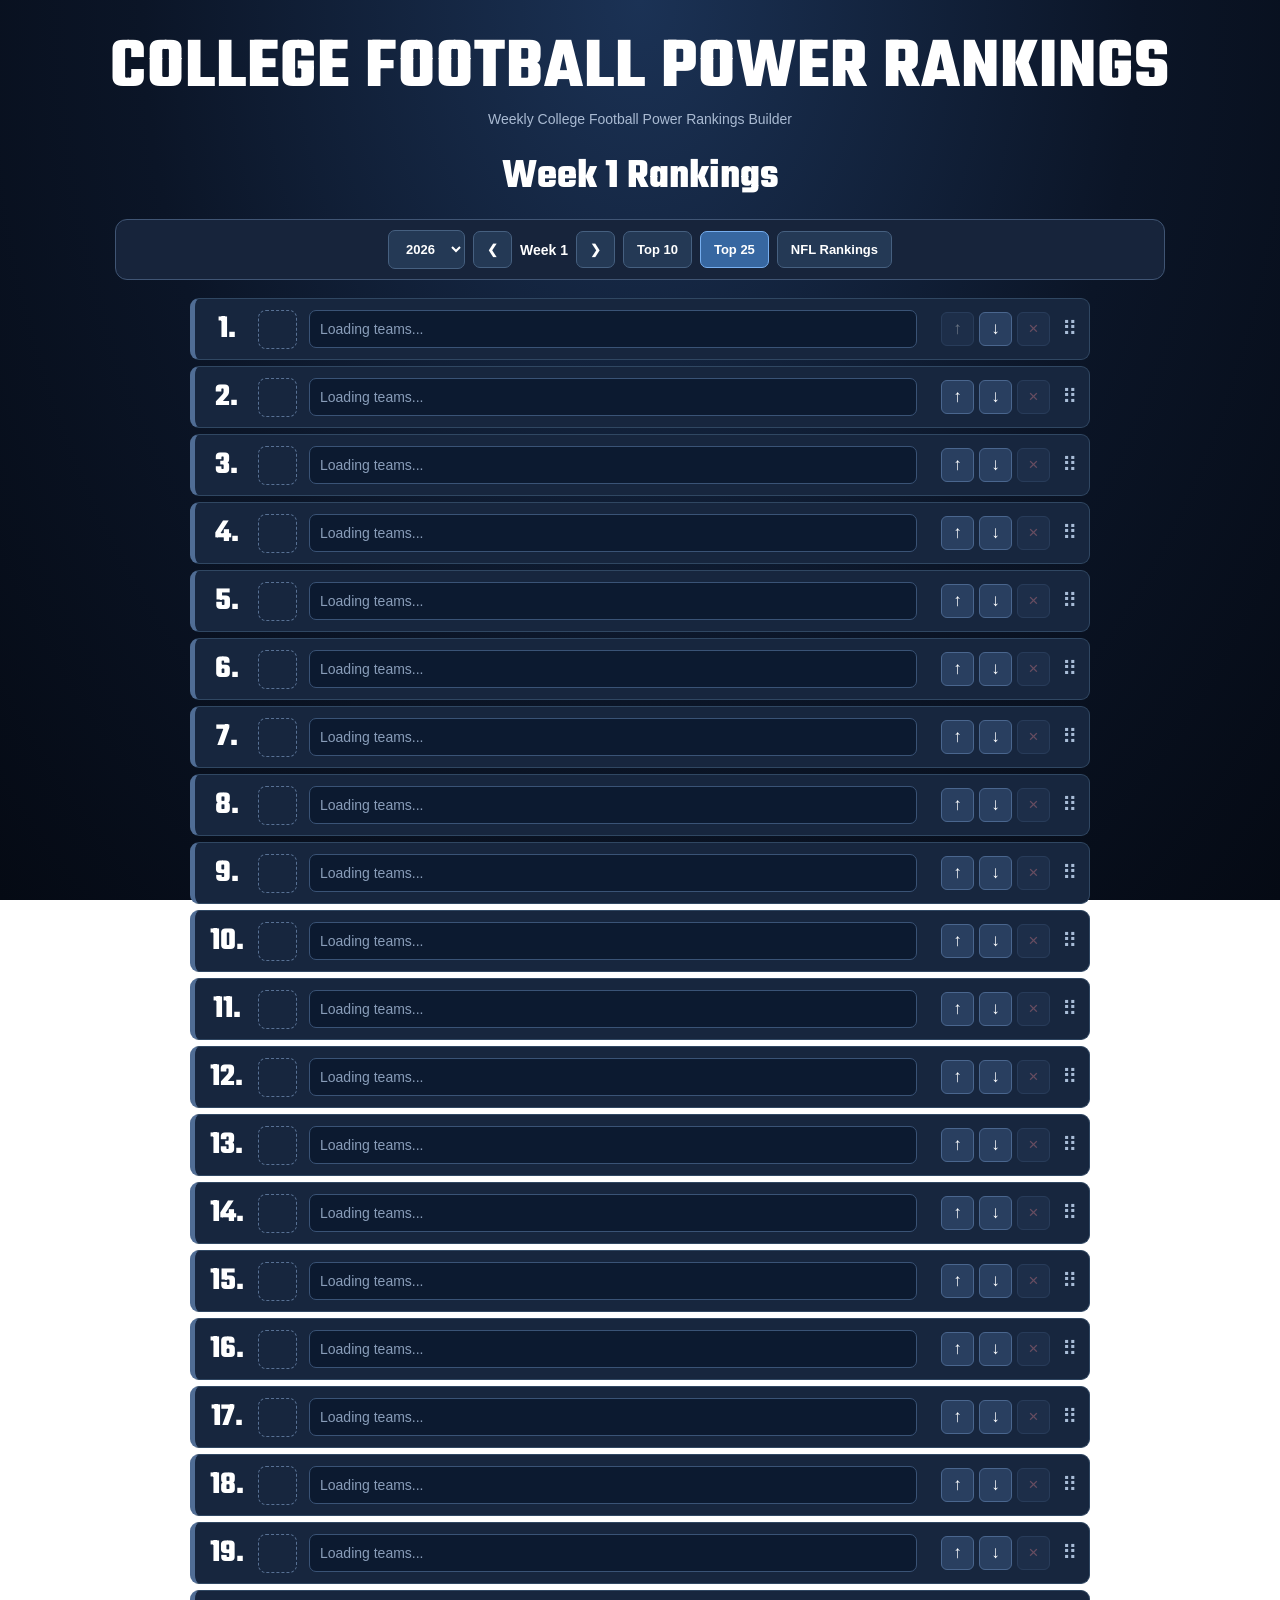
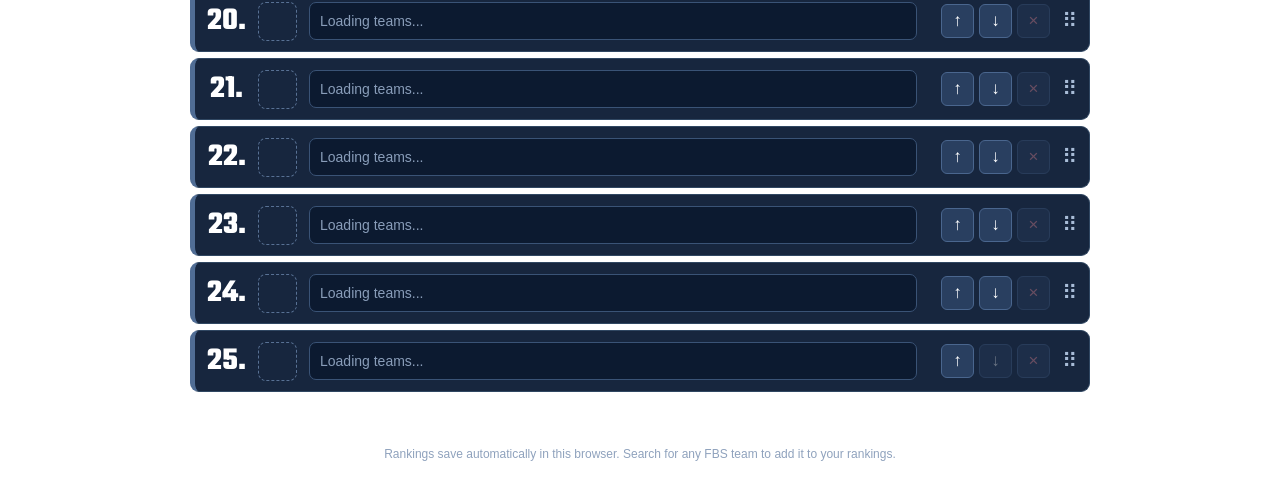
==== college.html @ b71698a3 "Add files via upload" ====
<!DOCTYPE html>
<html lang="en">
<head>
<meta charset="UTF-8">
<meta name="viewport" content="width=device-width, initial-scale=1.0">
<title>College Football Power Rankings</title>

<link href="https://fonts.googleapis.com/css2?family=Teko:wght@500;600;700&display=swap" rel="stylesheet">

<style>
* {
    box-sizing: border-box;
}

body {
    margin: 0;
    padding: 20px;
    font-family: Arial, sans-serif;
    background: radial-gradient(
        ellipse at top,
        #1b3255 0%,
        #0b1527 55%,
        #050a14 100%
    );
    background-attachment: fixed;
    color: white;
    min-height: 100vh;
}

header {
    text-align: center;
    margin: 15px auto 20px;
}

h1 {
    font-family: Teko, sans-serif;
    font-size: clamp(38px, 6vw, 72px);
    line-height: 0.95;
    margin: 0;
    letter-spacing: 1px;
}

.subtitle {
    color: #aabbd3;
    font-size: 14px;
    margin-top: 8px;
}

h2 {
    font-family: Teko, sans-serif;
    font-size: 42px;
    text-align: center;
    margin: 15px 0 5px;
}

.toolbar {
    display: flex;
    flex-wrap: wrap;
    justify-content: center;
    align-items: center;
    gap: 8px;
    max-width: 1050px;
    margin: 12px auto 18px;
    padding: 10px;
    border-radius: 12px;
    background: #17243b;
    border: 1px solid #405574;
}

button, select {
    font-family: Arial, sans-serif;
}

.toolbar button,
.toolbar select {
    background: #243955;
    color: white;
    border: 1px solid #466080;
    border-radius: 7px;
    padding: 10px 13px;
    font-size: 13px;
    font-weight: bold;
    cursor: pointer;
}

.toolbar button:hover,
.toolbar select:hover {
    background: #345376;
}

.toolbar button.selected {
    background: #3767a1;
    border-color: #77aeef;
}

#weekLabel {
    font-size: 14px;
    font-weight: bold;
    white-space: nowrap;
}

#rankings {
    max-width: 900px;
    margin: 15px auto 55px;
}

.ranking-card {
    display: flex;
    align-items: center;
    gap: 12px;
    background: #17263e;
    border: 1px solid #304762;
    border-left: 5px solid #506d95;
    border-radius: 9px;
    padding: 9px 12px;
    min-height: 62px;
    margin: 6px 0;
}

.ranking-card.dragging {
    opacity: 0.45;
}

.ranking-card.drag-over {
    border-top: 3px solid #72adff;
}

.rank-number {
    font-family: Teko, sans-serif;
    font-size: 32px;
    min-width: 39px;
    line-height: 1;
    text-align: center;
}

.team-logo {
    width: 39px;
    height: 39px;
    object-fit: contain;
    flex-shrink: 0;
}

.logo-placeholder {
    width: 39px;
    height: 39px;
    border: 1px dashed #587194;
    border-radius: 8px;
    flex-shrink: 0;
}

.team-picker {
    position: relative;
    flex: 1;
    min-width: 0;
}

.team-search {
    width: 100%;
    border: 1px solid #3a5376;
    background: #0c1a30;
    color: white;
    border-radius: 7px;
    padding: 10px;
    font-size: 14px;
    outline: none;
}

.team-search:focus {
    border-color: #78aeef;
}

.team-search::placeholder {
    color: #899db9;
}

.team-results {
    display: none;
    position: absolute;
    top: calc(100% + 4px);
    left: 0;
    right: 0;
    background: #1a2d49;
    border: 1px solid #5877a0;
    border-radius: 8px;
    max-height: 240px;
    overflow-y: auto;
    z-index: 100;
    box-shadow: 0 10px 24px #0008;
}

.team-results.open {
    display: block;
}

.team-option {
    display: flex;
    align-items: center;
    gap: 9px;
    padding: 10px;
    font-size: 13px;
    cursor: pointer;
}

.team-option:hover {
    background: #345376;
}

.team-option img {
    width: 26px;
    height: 26px;
    object-fit: contain;
}

.no-results {
    color: #b8c6d9;
    font-size: 12px;
    padding: 12px;
}

.movement {
    font-weight: bold;
    white-space: nowrap;
    min-width: 35px;
    text-align: center;
    font-size: 13px;
}

.movement.up {
    color: #4ade80;
}

.movement.down {
    color: #fb7185;
}

.movement.same {
    color: #94a3b8;
}

.card-actions {
    display: flex;
    align-items: center;
    gap: 5px;
}

.card-actions button {
    background: #293f60;
    color: white;
    border: 1px solid #4a668e;
    border-radius: 6px;
    width: 33px;
    height: 34px;
    cursor: pointer;
    font-size: 17px;
}

.card-actions button:hover {
    background: #426b9c;
}

.card-actions button:disabled {
    opacity: 0.35;
    cursor: default;
}

.card-actions .remove {
    color: #ff96a1;
}

.drag-handle {
    cursor: grab;
    color: #a8bcd7;
    font-size: 21px;
    user-select: none;
}

.note {
    text-align: center;
    font-size: 12px;
    color: #8fa2bd;
    margin-top: 12px;
}

@media (max-width: 600px) {
    body {
        padding: 10px;
    }

    .toolbar {
        gap: 5px;
        padding: 8px;
    }

    .toolbar button,
    .toolbar select {
        padding: 9px 8px;
        font-size: 12px;
    }

    .ranking-card {
        padding: 7px 6px;
        gap: 6px;
    }

    .rank-number {
        min-width: 27px;
        font-size: 27px;
    }

    .team-logo,
    .logo-placeholder {
        width: 29px;
        height: 29px;
    }

    .team-search {
        font-size: 12px;
        padding: 9px 5px;
    }

    .movement {
        font-size: 11px;
        min-width: 24px;
    }

    .card-actions {
        gap: 3px;
    }

    .card-actions button {
        width: 27px;
        height: 31px;
        font-size: 14px;
    }

    .drag-handle {
        display: none;
    }
}
</style>
</head>

<body>

<header>
    <h1>COLLEGE FOOTBALL POWER RANKINGS</h1>
    <div class="subtitle">Weekly College Football Power Rankings Builder</div>
</header>

<h2 id="weekTitle">Week 1 Rankings</h2>

<div class="toolbar">

    <select id="seasonSelect" onchange="changeSeason()">
        <option value="2026">2026</option>
        <option value="2027">2027</option>
        <option value="2028">2028</option>
        <option value="2029">2029</option>
        <option value="2030">2030</option>
    </select>

    <button onclick="previousWeek()" title="Previous Week">❮</button>

    <span id="weekLabel">Week 1</span>

    <button onclick="nextWeek()" title="Next Week">❯</button>

    <button id="top10Button" onclick="setRankingSize(10)">
        Top 10
    </button>

    <button id="top25Button" onclick="setRankingSize(25)">
        Top 25
    </button>

    <button onclick="window.location.href='index.html'">
        NFL Rankings
    </button>

</div>

<div id="rankings"></div>

<p class="note">
    Rankings save automatically in this browser.
    Search for any FBS team to add it to your rankings.
</p>

<script>
const today = new Date();

let currentSeason = today.getFullYear();

if (today.getMonth() <= 1) {
    currentSeason--;
}

let currentWeek = Number(
    localStorage.getItem("college_currentWeek")
) || 1;

let rankingSize = Number(
    localStorage.getItem("college_rankingSize")
) || 25;

// All weeks hold 25 positions.
// Top 10 only changes the number of visible positions.
const EMPTY_RANKINGS = Array(25).fill(null);

function storageKey() {
    return "college_rankings_" +
        currentSeason + "_week_" + currentWeek;
}

function loadRankings() {
    try {
        const saved = JSON.parse(
            localStorage.getItem(storageKey())
        );

        if (Array.isArray(saved)) {
            return [
                ...saved.slice(0, 25),
                ...Array(25).fill(null)
            ].slice(0, 25);
        }
    } catch (error) {
        console.error("Could not read saved rankings", error);
    }

    return [...EMPTY_RANKINGS];
}

let rankings = loadRankings();

// College team data is loaded from ESPN.
let collegeTeams = [];
let teamsLoaded = false;

async function loadCollegeTeams() {
    try {
        const response = await fetch(
            "https://site.api.espn.com/apis/site/v2/sports/football/college-football/teams?groups=80&limit=500"
        );

        if (!response.ok) {
            throw new Error("Team directory unavailable");
        }

        const data = await response.json();

        const entries =
            data.sports?.[0]?.leagues?.[0]?.teams || [];

        collegeTeams = entries.map(entry => {
            const team = entry.team;

            return {
                id: String(team.id),
                name: team.displayName,
                shortName: team.name,
                location: team.location,
                logo: team.logos?.[0]?.href ||
                    "https://a.espncdn.com/i/teamlogos/ncaa/500/" +
                    team.id + ".png",
                color: team.color
                    ? "#" + team.color.replace("#", "")
                    : "#506d95"
            };
        });

        collegeTeams.sort((a, b) =>
            a.name.localeCompare(b.name)
        );

        teamsLoaded = collegeTeams.length > 0;

        if (!teamsLoaded) {
            throw new Error("No college teams returned");
        }

        displayRankings();

    } catch (error) {
        console.error("College team loading error:", error);
        teamsLoaded = false;

        // Cards remain editable when the directory
        // becomes available after a reload.
        displayRankings();
    }
}

function saveRankings() {
    localStorage.setItem(
        storageKey(),
        JSON.stringify(rankings)
    );
}

function getTeam(id) {
    return collegeTeams.find(team =>
        team.id === String(id)
    );
}

function getMovement(teamId, currentRank) {
    if (!teamId || currentWeek === 1) return "";

    const oldKey = "college_rankings_" +
        currentSeason + "_week_" + (currentWeek - 1);

    let previous;

    try {
        previous = JSON.parse(
            localStorage.getItem(oldKey)
        );
    } catch (error) {
        return "";
    }

    if (!Array.isArray(previous)) return "";

    const oldIndex = previous.indexOf(teamId);

    if (oldIndex < 0) return "";

    const difference = oldIndex + 1 - currentRank;

    if (difference > 0) {
        return '<span class="movement up">▲ ' +
            difference + '</span>';
    }

    if (difference < 0) {
        return '<span class="movement down">▼ ' +
            Math.abs(difference) + '</span>';
    }

    return '<span class="movement same">—</span>';
}

function displayRankings() {
    document.getElementById("seasonSelect").value =
        String(currentSeason);

    document.getElementById("weekTitle").textContent =
        "Week " + currentWeek + " Rankings";

    document.getElementById("weekLabel").textContent =
        "Week " + currentWeek;

    document.getElementById("top10Button")
        .classList.toggle(
            "selected", rankingSize === 10
        );

    document.getElementById("top25Button")
        .classList.toggle(
            "selected", rankingSize === 25
        );

    const container = document.getElementById("rankings");
    container.innerHTML = "";

    for (let i = 0; i < rankingSize; i++) {
        const teamId = rankings[i];
        const team = teamId ? getTeam(teamId) : null;

        const card = document.createElement("div");
        card.className = "ranking-card";
        card.dataset.index = i;
        card.draggable = true;

        if (team?.color) {
            card.style.borderLeftColor = team.color;
        }

        const rank = document.createElement("strong");
        rank.className = "rank-number";
        rank.textContent = (i + 1) + ".";
        card.appendChild(rank);

        if (team?.logo) {
            const logo = document.createElement("img");
            logo.className = "team-logo";
            logo.src = team.logo;
            logo.alt = "";
            card.appendChild(logo);
        } else {
            const placeholder = document.createElement("div");
            placeholder.className = "logo-placeholder";
            card.appendChild(placeholder);
        }

        const picker = document.createElement("div");
        picker.className = "team-picker";

        const search = document.createElement("input");
        search.className = "team-search";
        search.type = "search";
        search.autocomplete = "off";
        search.placeholder = teamsLoaded
            ? "Search for a team..."
            : "Loading teams...";

        search.value = team?.name ||
            (teamId ? "Saved team (" + teamId + ")" : "");

        const results = document.createElement("div");
        results.className = "team-results";

        search.addEventListener("focus", () => {
            search.select();

            showTeamResults(i, search, results);
        });

        search.addEventListener("input", () => {
            showTeamResults(i, search, results);
        });

        search.addEventListener("keydown", event => {
            if (event.key === "Escape") {
                results.classList.remove("open");
                search.blur();
            }
        });

        picker.appendChild(search);
        picker.appendChild(results);
        card.appendChild(picker);

        const movement = document.createElement("div");
        movement.innerHTML = getMovement(teamId, i + 1);
        card.appendChild(movement);

        const actions = document.createElement("div");
        actions.className = "card-actions";

        const up = document.createElement("button");
        up.textContent = "↑";
        up.title = "Move up";
        up.disabled = i === 0;
        up.onclick = () => moveTeam(i, i - 1);

        const down = document.createElement("button");
        down.textContent = "↓";
        down.title = "Move down";
        down.disabled = i === rankingSize - 1;
        down.onclick = () => moveTeam(i, i + 1);

        const remove = document.createElement("button");
        remove.textContent = "×";
        remove.title = "Remove team";
        remove.className = "remove";
        remove.disabled = !teamId;
        remove.onclick = () => removeTeam(i);

        actions.appendChild(up);
        actions.appendChild(down);
        actions.appendChild(remove);
        card.appendChild(actions);

        const handle = document.createElement("span");
        handle.className = "drag-handle";
        handle.textContent = "⠿";
        handle.title = "Drag to reorder";
        card.appendChild(handle);

        setupCardDragging(card);
        container.appendChild(card);
    }
}

function showTeamResults(index, input, menu) {
    menu.innerHTML = "";

    if (!teamsLoaded) {
        const message = document.createElement("div");
        message.className = "no-results";
        message.textContent =
            "College teams could not be loaded. Refresh to retry.";
        menu.appendChild(message);
        menu.classList.add("open");
        return;
    }

    const query = input.value.trim().toLowerCase();

    const matches = collegeTeams.filter(team => {
        const alreadyUsed = rankings.some(
            (id, position) =>
                position !== index && id === team.id
        );

        if (alreadyUsed) return false;

        return team.name.toLowerCase().includes(query) ||
            team.shortName.toLowerCase().includes(query) ||
            team.location.toLowerCase().includes(query);
    }).slice(0, 12);

    if (matches.length === 0) {
        const message = document.createElement("div");
        message.className = "no-results";
        message.textContent = "No matching teams found";
        menu.appendChild(message);
    }

    matches.forEach(team => {
        const option = document.createElement("div");
        option.className = "team-option";

        const logo = document.createElement("img");
        logo.src = team.logo;
        logo.alt = "";

        const name = document.createElement("span");
        name.textContent = team.name;

        option.appendChild(logo);
        option.appendChild(name);

        // pointerdown works for mouse and touch.
        option.addEventListener("pointerdown", event => {
            event.preventDefault();
            selectTeam(index, team.id);
        });

        menu.appendChild(option);
    });

    menu.classList.add("open");
}

function selectTeam(index, id) {
    if (rankings.some(
        (existing, position) =>
            position !== index && existing === id
    )) {
        return;
    }

    rankings[index] = id;
    saveRankings();
    displayRankings();
}

function removeTeam(index) {
    rankings[index] = null;
    saveRankings();
    displayRankings();
}

function moveTeam(from, to) {
    if (to < 0 || to >= rankingSize) return;

    [rankings[from], rankings[to]] =
        [rankings[to], rankings[from]];

    saveRankings();
    displayRankings();
}

// Desktop HTML drag-and-drop.
let draggingIndex = null;

function setupCardDragging(card) {
    card.addEventListener("dragstart", event => {
        // Don't drag when interacting with search fields.
        if (event.target.closest(".team-picker")) {
            event.preventDefault();
            return;
        }

        draggingIndex = Number(card.dataset.index);
        card.classList.add("dragging");

        event.dataTransfer.effectAllowed = "move";
        event.dataTransfer.setData(
            "text/plain", String(draggingIndex)
        );
    });

    card.addEventListener("dragover", event => {
        if (draggingIndex === null) return;

        event.preventDefault();
        card.classList.add("drag-over");
    });

    card.addEventListener("dragleave", () => {
        card.classList.remove("drag-over");
    });

    card.addEventListener("drop", event => {
        event.preventDefault();

        if (draggingIndex === null) return;

        const target = Number(card.dataset.index);

        // Move the source position into the target position.
        const [moved] = rankings.splice(draggingIndex, 1);
        rankings.splice(target, 0, moved);

        draggingIndex = null;
        saveRankings();
        displayRankings();
    });

    card.addEventListener("dragend", () => {
        draggingIndex = null;

        document.querySelectorAll(".ranking-card")
            .forEach(element => {
                element.classList.remove(
                    "dragging", "drag-over"
                );
            });
    });
}

function setRankingSize(size) {
    if (size !== 10 && size !== 25) return;

    rankingSize = size;

    localStorage.setItem(
        "college_rankingSize",
        String(size)
    );

    displayRankings();
}

function nextWeek() {
    if (currentWeek >= 18) return;

    saveRankings();

    const oldRankings = [...rankings];

    currentWeek++;
    localStorage.setItem(
        "college_currentWeek", String(currentWeek)
    );

    const existing = localStorage.getItem(storageKey());

    if (existing) {
        rankings = loadRankings();
    } else {
        // Carry the previous week's order forward.
        rankings = oldRankings;
        saveRankings();
    }

    displayRankings();
}

function previousWeek() {
    if (currentWeek <= 1) return;

    saveRankings();

    currentWeek--;

    localStorage.setItem(
        "college_currentWeek", String(currentWeek)
    );

    rankings = loadRankings();
    displayRankings();
}

function changeSeason() {
    saveRankings();

    currentSeason = Number(
        document.getElementById("seasonSelect").value
    );

    currentWeek = 1;

    localStorage.setItem("college_currentWeek", "1");

    rankings = loadRankings();
    displayRankings();
}

// Close search results when clicking elsewhere.
document.addEventListener("pointerdown", event => {
    if (!event.target.closest(".team-picker")) {
        document.querySelectorAll(".team-results")
            .forEach(menu => {
                menu.classList.remove("open");
            });
    }
});

displayRankings();
loadCollegeTeams();
</script>

</body>
</html>
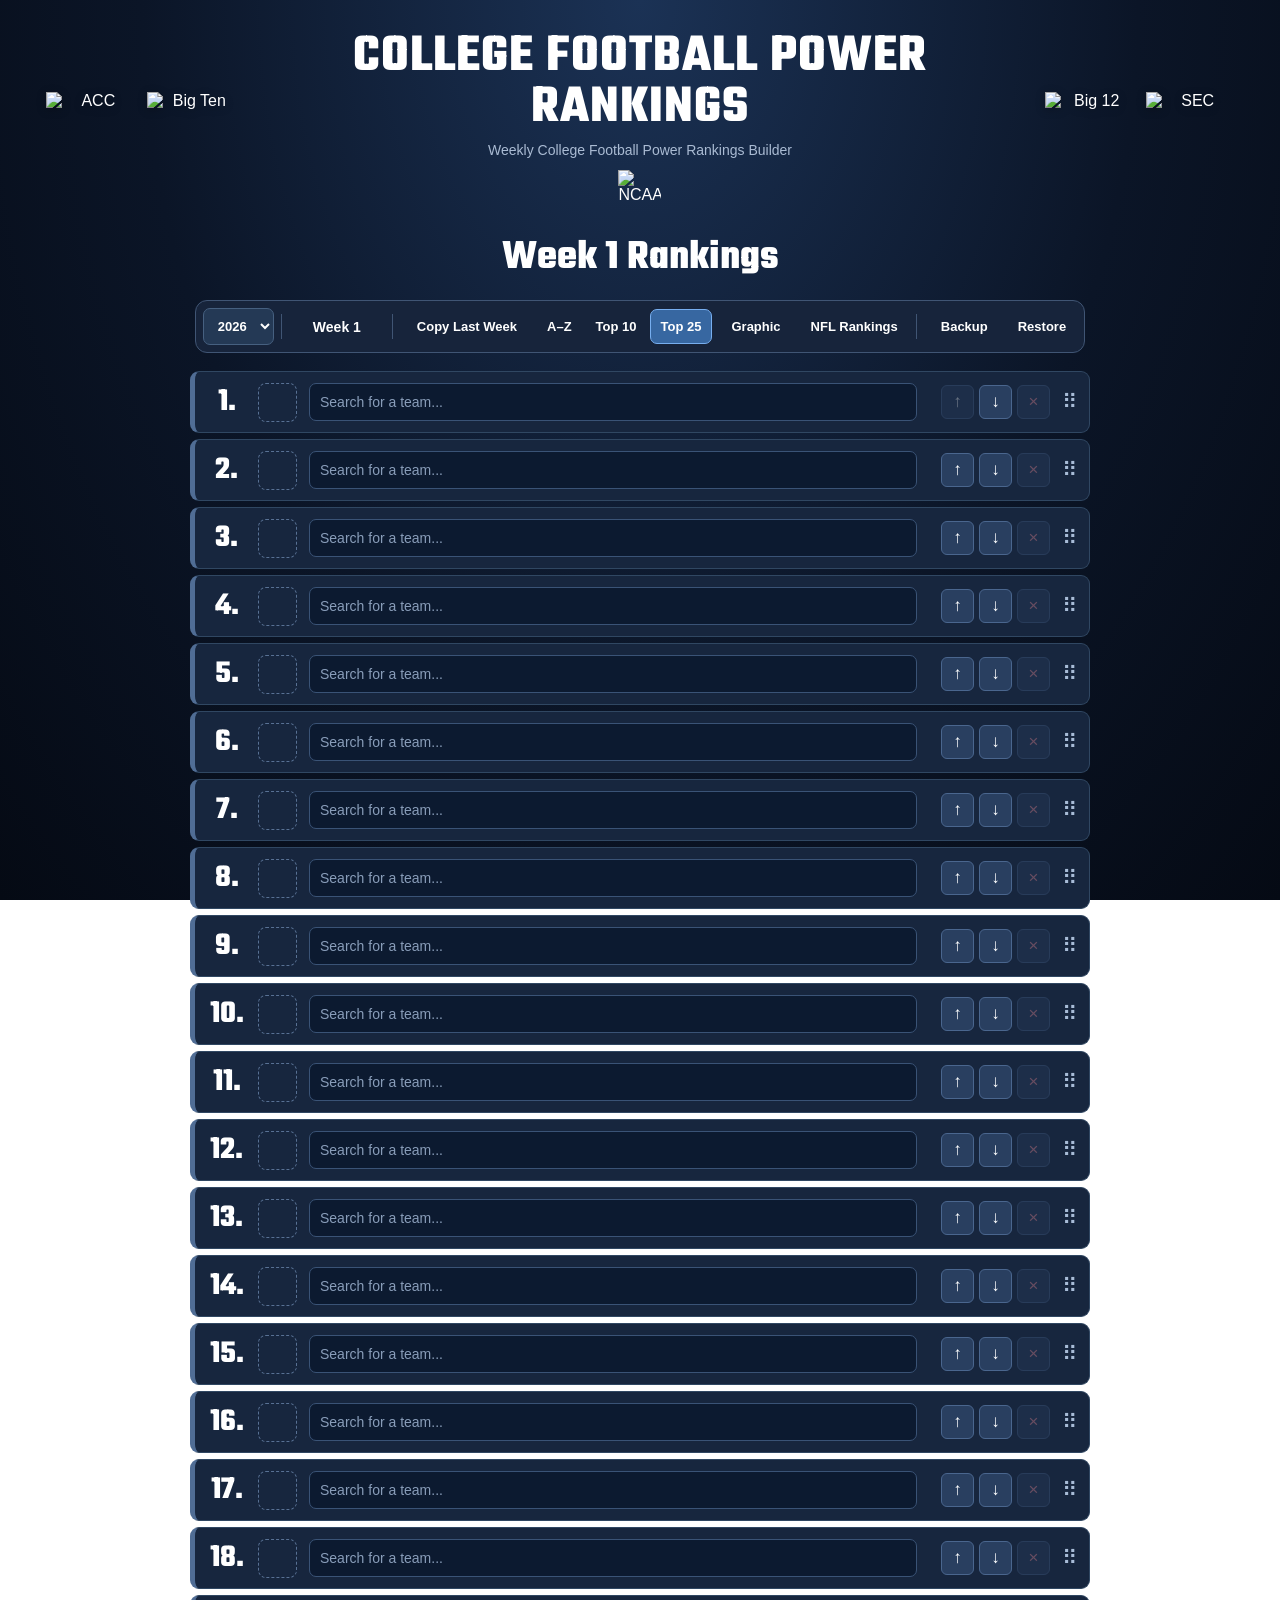
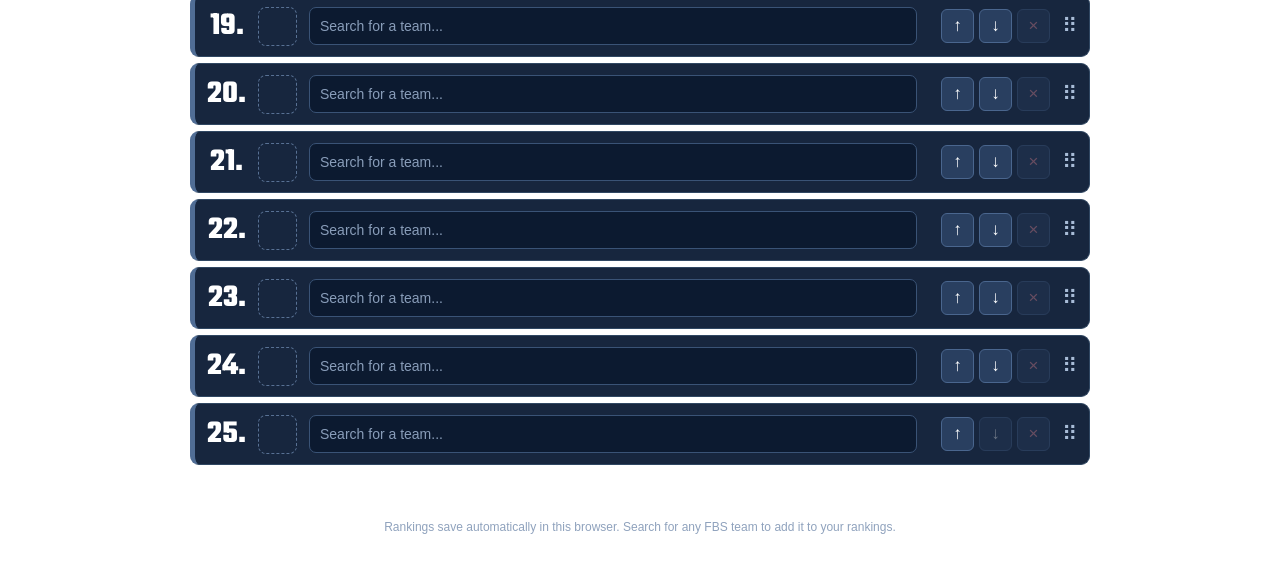
==== commit 61f932c6: "Add files via upload" ====
--- a/college.html
+++ b/college.html
@@ -1,10 +1,10 @@
-
 <!DOCTYPE html>
 <html lang="en">
 <head>
 <meta charset="UTF-8">
 <meta name="viewport" content="width=device-width, initial-scale=1.0">
 <title>College Football Power Rankings</title>
+<script src="https://unpkg.com/lucide@0.468.0/dist/umd/lucide.min.js"></script>
 
 <link href="https://fonts.googleapis.com/css2?family=Teko:wght@500;600;700&display=swap" rel="stylesheet">
 
@@ -59,10 +59,11 @@
     flex-wrap: wrap;
     justify-content: center;
     align-items: center;
-    gap: 8px;
+    gap: 2px;
     max-width: 1050px;
+    width: fit-content;
     margin: 12px auto 18px;
-    padding: 10px;
+    padding: 7px;
     border-radius: 12px;
     background: #17243b;
     border: 1px solid #405574;
@@ -74,11 +75,11 @@
 
 .toolbar button,
 .toolbar select {
-    background: #243955;
+    background: transparent;
     color: white;
-    border: 1px solid #466080;
+    border: 1px solid transparent;
     border-radius: 7px;
-    padding: 10px 13px;
+    padding: 9px 10px;
     font-size: 13px;
     font-weight: bold;
     cursor: pointer;
@@ -338,47 +339,106 @@
         display: none;
     }
 }
+
+/* Same compact, icon-based toolbar style as the NFL page */
+.toolbar button {display: inline-flex; align-items: center; justify-content: center; gap: 6px; white-space: nowrap;}
+.toolbar button svg {width: 18px; height: 18px; flex-shrink: 0;}
+.toolbar select {background:#243955; border:1px solid #466080; border-radius:7px;}
+.toolbar-divider {height:25px; width:1px; flex-shrink:0; background:#405574; margin:0 5px;}
+@media(max-width:600px) {
+    .toolbar {width:100%; max-width:100%; gap:4px; padding:8px;}
+    .toolbar button {padding:9px 7px; font-size:11px;}
+    .toolbar button svg {width:15px; height:15px;}
+    .toolbar-divider {display:none;}
+    #weekLabel {font-size:12px;}
+}
+
+/* College header: conference logos surround the title, as on the NFL page. */
+.college-masthead {
+    display: grid;
+    grid-template-columns: minmax(145px, 1fr) minmax(0, 3fr) minmax(145px, 1fr);
+    gap: 16px;
+    align-items: center;
+    max-width: 1460px;
+    margin: 12px auto 14px;
+}
+.masthead-center { min-width: 0; text-align: center; }
+.college-masthead h1 { font-size: clamp(32px, 4.2vw, 68px); }
+.conference-cluster {
+    display: flex;
+    align-items: center;
+    justify-content: center;
+    gap: 13px;
+    min-width: 0;
+}
+.conference-cluster img {
+    display: block;
+    width: min(47%, 88px);
+    height: 62px;
+    object-fit: contain;
+    filter: drop-shadow(0 2px 5px rgba(0,0,0,.24));
+}
+.ncaa-logo { display: block; width: 43px; height: 43px; object-fit: contain; margin: 12px auto 0; }
+@media (max-width: 800px) {
+    .college-masthead { grid-template-columns: 1fr 1fr; column-gap: 16px; row-gap: 12px; margin-top: 10px; }
+    .masthead-center { grid-column: 1 / -1; grid-row: 1; }
+    .college-masthead h1 { font-size: clamp(30px, 6.6vw, 48px); }
+    .cluster-left { grid-column: 1; grid-row: 2; justify-content: flex-end; }
+    .cluster-right { grid-column: 2; grid-row: 2; justify-content: flex-start; }
+    .conference-cluster img { width: 49px; height: 36px; }
+    .ncaa-logo { width: 36px; height: 36px; margin-top: 7px; }
+}
+@media (max-width: 380px) {
+    .conference-cluster { gap: 7px; }
+    .conference-cluster img { width: 38px; height: 31px; }
+}
 </style>
 </head>
 
 <body>
 
-<header>
-    <h1>COLLEGE FOOTBALL POWER RANKINGS</h1>
-    <div class="subtitle">Weekly College Football Power Rankings Builder</div>
+<header class="college-masthead">
+    <div class="conference-cluster cluster-left" aria-label="ACC and Big Ten conferences">
+        <img src="https://commons.wikimedia.org/wiki/Special:Redirect/file/Atlantic_Coast_Conference_logo.svg" alt="ACC" loading="eager">
+        <img src="https://commons.wikimedia.org/wiki/Special:Redirect/file/Big_Ten_Conference_logo.svg" alt="Big Ten" loading="eager">
+    </div>
+    <div class="masthead-center">
+        <h1>COLLEGE FOOTBALL POWER RANKINGS</h1>
+        <div class="subtitle">Weekly College Football Power Rankings Builder</div>
+        <img class="ncaa-logo" src="https://commons.wikimedia.org/wiki/Special:Redirect/file/NCAA_logo.svg" alt="NCAA" loading="eager">
+    </div>
+    <div class="conference-cluster cluster-right" aria-label="Big 12 and SEC conferences">
+        <img src="https://commons.wikimedia.org/wiki/Special:Redirect/file/Big_12_Conference.svg" alt="Big 12" loading="eager">
+        <img src="https://commons.wikimedia.org/wiki/Special:Redirect/file/Southeastern_Conference_logo_(2024).svg" alt="SEC" loading="eager">
+    </div>
 </header>
 
 <h2 id="weekTitle">Week 1 Rankings</h2>
 
 <div class="toolbar">
-
-    <select id="seasonSelect" onchange="changeSeason()">
+    <select id="seasonSelect" onchange="changeSeason()" title="Season">
         <option value="2026">2026</option>
         <option value="2027">2027</option>
         <option value="2028">2028</option>
         <option value="2029">2029</option>
         <option value="2030">2030</option>
     </select>
-
-    <button onclick="previousWeek()" title="Previous Week">❮</button>
-
+    <span class="toolbar-divider"></span>
+    <button onclick="previousWeek()" title="Previous Week"><i data-lucide="chevron-left"></i></button>
     <span id="weekLabel">Week 1</span>
-
-    <button onclick="nextWeek()" title="Next Week">❯</button>
-
-    <button id="top10Button" onclick="setRankingSize(10)">
-        Top 10
-    </button>
-
-    <button id="top25Button" onclick="setRankingSize(25)">
-        Top 25
-    </button>
-
-    <button onclick="window.location.href='index.html'">
-        NFL Rankings
-    </button>
-
+    <button onclick="nextWeek()" title="Next Week"><i data-lucide="chevron-right"></i></button>
+    <span class="toolbar-divider"></span>
+    <button onclick="copyPreviousWeek()" title="Copy Previous Week's Rankings"><i data-lucide="copy"></i> Copy Last Week</button>
+    <button onclick="sortAlphabetically()" title="Sort Filled Teams Alphabetically"><i data-lucide="arrow-down-a-z"></i> A–Z</button>
+    <button id="top10Button" onclick="setRankingSize(10)">Top 10</button>
+    <button id="top25Button" onclick="setRankingSize(25)">Top 25</button>
+    <button onclick="generateGraphic()" title="Generate Graphic"><i data-lucide="image"></i> Graphic</button>
+    <button onclick="window.location.href='index.html'" title="NFL Rankings"><i data-lucide="shield"></i> NFL Rankings</button>
+    <span class="toolbar-divider"></span>
+    <button onclick="downloadBackup()" title="Download College Rankings Backup"><i data-lucide="download"></i> Backup</button>
+    <button onclick="document.getElementById('collegeBackupInput').click()" title="Restore College Rankings Backup"><i data-lucide="upload"></i> Restore</button>
 </div>
+<input id="collegeBackupInput" type="file" accept=".json,application/json" style="display:none" onchange="restoreBackup(event)">
 
 <div id="rankings"></div>
 
@@ -434,62 +494,18 @@
 
 let rankings = loadRankings();
 
-// College team data is loaded from ESPN.
+// College team names and logo URLs are loaded from our own JSON file.
 let collegeTeams = [];
 let teamsLoaded = false;
 
-async function loadCollegeTeams() {
-    try {
-        const response = await fetch(
-            "https://site.api.espn.com/apis/site/v2/sports/football/college-football/teams?groups=80&limit=500"
-        );
-
-        if (!response.ok) {
-            throw new Error("Team directory unavailable");
-        }
-
-        const data = await response.json();
-
-        const entries =
-            data.sports?.[0]?.leagues?.[0]?.teams || [];
-
-        collegeTeams = entries.map(entry => {
-            const team = entry.team;
-
-            return {
-                id: String(team.id),
-                name: team.displayName,
-                shortName: team.name,
-                location: team.location,
-                logo: team.logos?.[0]?.href ||
-                    "https://a.espncdn.com/i/teamlogos/ncaa/500/" +
-                    team.id + ".png",
-                color: team.color
-                    ? "#" + team.color.replace("#", "")
-                    : "#506d95"
-            };
-        });
-
-        collegeTeams.sort((a, b) =>
-            a.name.localeCompare(b.name)
-        );
-
-        teamsLoaded = collegeTeams.length > 0;
-
-        if (!teamsLoaded) {
-            throw new Error("No college teams returned");
-        }
-
-        displayRankings();
-
-    } catch (error) {
-        console.error("College team loading error:", error);
-        teamsLoaded = false;
-
-        // Cards remain editable when the directory
-        // becomes available after a reload.
-        displayRankings();
-    }
+// Built-in FBS directory: works without cross-origin API calls or extra files.
+const embeddedCollegeTeams = [{"id":"2005","name":"Air Force Falcons","shortName":"Air","location":"Air Force","logo":"https://a.espncdn.com/i/teamlogos/ncaa/500/2005.png","color":"#506d95"},{"id":"2006","name":"Akron Zips","shortName":"Akron","location":"Akron","logo":"https://a.espncdn.com/i/teamlogos/ncaa/500/2006.png","color":"#506d95"},{"id":"333","name":"Alabama Crimson Tide","shortName":"Alabama","location":"Alabama Crimson","logo":"https://a.espncdn.com/i/teamlogos/ncaa/500/333.png","color":"#506d95"},{"id":"2026","name":"Appalachian State Mountaineers","shortName":"Appalachian","location":"Appalachian State","logo":"https://a.espncdn.com/i/teamlogos/ncaa/500/2026.png","color":"#506d95"},{"id":"12","name":"Arizona Wildcats","shortName":"Arizona","location":"Arizona","logo":"https://a.espncdn.com/i/teamlogos/ncaa/500/12.png","color":"#506d95"},{"id":"9","name":"Arizona State Sun Devils","shortName":"Arizona","location":"Arizona State Sun","logo":"https://a.espncdn.com/i/teamlogos/ncaa/500/9.png","color":"#506d95"},{"id":"8","name":"Arkansas Razorbacks","shortName":"Arkansas","location":"Arkansas","logo":"https://a.espncdn.com/i/teamlogos/ncaa/500/8.png","color":"#506d95"},{"id":"2032","name":"Arkansas State Red Wolves","shortName":"Arkansas","location":"Arkansas State Red","logo":"https://a.espncdn.com/i/teamlogos/ncaa/500/2032.png","color":"#506d95"},{"id":"349","name":"Army Black Knights","shortName":"Army","location":"Army Black","logo":"https://a.espncdn.com/i/teamlogos/ncaa/500/349.png","color":"#506d95"},{"id":"2","name":"Auburn Tigers","shortName":"Auburn","location":"Auburn","logo":"https://a.espncdn.com/i/teamlogos/ncaa/500/2.png","color":"#506d95"},{"id":"2050","name":"Ball State Cardinals","shortName":"Ball","location":"Ball State","logo":"https://a.espncdn.com/i/teamlogos/ncaa/500/2050.png","color":"#506d95"},{"id":"239","name":"Baylor Bears","shortName":"Baylor","location":"Baylor","logo":"https://a.espncdn.com/i/teamlogos/ncaa/500/239.png","color":"#506d95"},{"id":"68","name":"Boise State Broncos","shortName":"Boise","location":"Boise State","logo":"https://a.espncdn.com/i/teamlogos/ncaa/500/68.png","color":"#506d95"},{"id":"103","name":"Boston College Eagles","shortName":"Boston","location":"Boston College","logo":"https://a.espncdn.com/i/teamlogos/ncaa/500/103.png","color":"#506d95"},{"id":"189","name":"Bowling Green Falcons","shortName":"Bowling","location":"Bowling Green","logo":"https://a.espncdn.com/i/teamlogos/ncaa/500/189.png","color":"#506d95"},{"id":"2084","name":"Buffalo Bulls","shortName":"Buffalo","location":"Buffalo","logo":"https://a.espncdn.com/i/teamlogos/ncaa/500/2084.png","color":"#506d95"},{"id":"252","name":"BYU Cougars","shortName":"BYU","location":"BYU","logo":"https://a.espncdn.com/i/teamlogos/ncaa/500/252.png","color":"#506d95"},{"id":"25","name":"California Golden Bears","shortName":"California","location":"California Golden","logo":"https://a.espncdn.com/i/teamlogos/ncaa/500/25.png","color":"#506d95"},{"id":"2117","name":"Central Michigan Chippewas","shortName":"Central","location":"Central Michigan","logo":"https://a.espncdn.com/i/teamlogos/ncaa/500/2117.png","color":"#506d95"},{"id":"2429","name":"Charlotte 49ers","shortName":"Charlotte","location":"Charlotte","logo":"https://a.espncdn.com/i/teamlogos/ncaa/500/2429.png","color":"#506d95"},{"id":"2132","name":"Cincinnati Bearcats","shortName":"Cincinnati","location":"Cincinnati","logo":"https://a.espncdn.com/i/teamlogos/ncaa/500/2132.png","color":"#506d95"},{"id":"228","name":"Clemson Tigers","shortName":"Clemson","location":"Clemson","logo":"https://a.espncdn.com/i/teamlogos/ncaa/500/228.png","color":"#506d95"},{"id":"324","name":"Coastal Carolina Chanticleers","shortName":"Coastal","location":"Coastal Carolina","logo":"https://a.espncdn.com/i/teamlogos/ncaa/500/324.png","color":"#506d95"},{"id":"38","name":"Colorado Buffaloes","shortName":"Colorado","location":"Colorado","logo":"https://a.espncdn.com/i/teamlogos/ncaa/500/38.png","color":"#506d95"},{"id":"36","name":"Colorado State Rams","shortName":"Colorado","location":"Colorado State","logo":"https://a.espncdn.com/i/teamlogos/ncaa/500/36.png","color":"#506d95"},{"id":"48","name":"Delaware Fightin' Blue Hens","shortName":"Delaware","location":"Delaware Fightin' Blue","logo":"https://a.espncdn.com/i/teamlogos/ncaa/500/48.png","color":"#506d95"},{"id":"150","name":"Duke Blue Devils","shortName":"Duke","location":"Duke Blue","logo":"https://a.espncdn.com/i/teamlogos/ncaa/500/150.png","color":"#506d95"},{"id":"151","name":"East Carolina Pirates","shortName":"East","location":"East Carolina","logo":"https://a.espncdn.com/i/teamlogos/ncaa/500/151.png","color":"#506d95"},{"id":"2199","name":"Eastern Michigan Eagles","shortName":"Eastern","location":"Eastern Michigan","logo":"https://a.espncdn.com/i/teamlogos/ncaa/500/2199.png","color":"#506d95"},{"id":"2229","name":"FIU Panthers","shortName":"FIU","location":"FIU","logo":"https://a.espncdn.com/i/teamlogos/ncaa/500/2229.png","color":"#506d95"},{"id":"57","name":"Florida Gators","shortName":"Florida","location":"Florida","logo":"https://a.espncdn.com/i/teamlogos/ncaa/500/57.png","color":"#506d95"},{"id":"2226","name":"Florida Atlantic Owls","shortName":"Florida","location":"Florida Atlantic","logo":"https://a.espncdn.com/i/teamlogos/ncaa/500/2226.png","color":"#506d95"},{"id":"52","name":"Florida State Seminoles","shortName":"Florida","location":"Florida State","logo":"https://a.espncdn.com/i/teamlogos/ncaa/500/52.png","color":"#506d95"},{"id":"278","name":"Fresno State Bulldogs","shortName":"Fresno","location":"Fresno State","logo":"https://a.espncdn.com/i/teamlogos/ncaa/500/278.png","color":"#506d95"},{"id":"61","name":"Georgia Bulldogs","shortName":"Georgia","location":"Georgia","logo":"https://a.espncdn.com/i/teamlogos/ncaa/500/61.png","color":"#506d95"},{"id":"290","name":"Georgia Southern Eagles","shortName":"Georgia","location":"Georgia Southern","logo":"https://a.espncdn.com/i/teamlogos/ncaa/500/290.png","color":"#506d95"},{"id":"2247","name":"Georgia State Panthers","shortName":"Georgia","location":"Georgia State","logo":"https://a.espncdn.com/i/teamlogos/ncaa/500/2247.png","color":"#506d95"},{"id":"59","name":"Georgia Tech Yellow Jackets","shortName":"Georgia","location":"Georgia Tech Yellow","logo":"https://a.espncdn.com/i/teamlogos/ncaa/500/59.png","color":"#506d95"},{"id":"62","name":"Hawaii Rainbow Warriors","shortName":"Hawaii","location":"Hawaii Rainbow","logo":"https://a.espncdn.com/i/teamlogos/ncaa/500/62.png","color":"#506d95"},{"id":"248","name":"Houston Cougars","shortName":"Houston","location":"Houston","logo":"https://a.espncdn.com/i/teamlogos/ncaa/500/248.png","color":"#506d95"},{"id":"356","name":"Illinois Fighting Illini","shortName":"Illinois","location":"Illinois Fighting","logo":"https://a.espncdn.com/i/teamlogos/ncaa/500/356.png","color":"#506d95"},{"id":"84","name":"Indiana Hoosiers","shortName":"Indiana","location":"Indiana","logo":"https://a.espncdn.com/i/teamlogos/ncaa/500/84.png","color":"#506d95"},{"id":"2294","name":"Iowa Hawkeyes","shortName":"Iowa","location":"Iowa","logo":"https://a.espncdn.com/i/teamlogos/ncaa/500/2294.png","color":"#506d95"},{"id":"66","name":"Iowa State Cyclones","shortName":"Iowa","location":"Iowa State","logo":"https://a.espncdn.com/i/teamlogos/ncaa/500/66.png","color":"#506d95"},{"id":"55","name":"Jacksonville State Gamecocks","shortName":"Jacksonville","location":"Jacksonville State","logo":"https://a.espncdn.com/i/teamlogos/ncaa/500/55.png","color":"#506d95"},{"id":"256","name":"James Madison Dukes","shortName":"James","location":"James Madison","logo":"https://a.espncdn.com/i/teamlogos/ncaa/500/256.png","color":"#506d95"},{"id":"2305","name":"Kansas Jayhawks","shortName":"Kansas","location":"Kansas","logo":"https://a.espncdn.com/i/teamlogos/ncaa/500/2305.png","color":"#506d95"},{"id":"2306","name":"Kansas State Wildcats","shortName":"Kansas","location":"Kansas State","logo":"https://a.espncdn.com/i/teamlogos/ncaa/500/2306.png","color":"#506d95"},{"id":"338","name":"Kennesaw State Owls","shortName":"Kennesaw","location":"Kennesaw State","logo":"https://a.espncdn.com/i/teamlogos/ncaa/500/338.png","color":"#506d95"},{"id":"2309","name":"Kent State Golden Flashes","shortName":"Kent","location":"Kent State Golden","logo":"https://a.espncdn.com/i/teamlogos/ncaa/500/2309.png","color":"#506d95"},{"id":"96","name":"Kentucky Wildcats","shortName":"Kentucky","location":"Kentucky","logo":"https://a.espncdn.com/i/teamlogos/ncaa/500/96.png","color":"#506d95"},{"id":"2335","name":"Liberty Flames","shortName":"Liberty","location":"Liberty","logo":"https://a.espncdn.com/i/teamlogos/ncaa/500/2335.png","color":"#506d95"},{"id":"309","name":"Louisiana Ragin' Cajuns","shortName":"Louisiana","location":"Louisiana Ragin'","logo":"https://a.espncdn.com/i/teamlogos/ncaa/500/309.png","color":"#506d95"},{"id":"2348","name":"Louisiana Tech Bulldogs","shortName":"Louisiana","location":"Louisiana Tech","logo":"https://a.espncdn.com/i/teamlogos/ncaa/500/2348.png","color":"#506d95"},{"id":"97","name":"Louisville Cardinals","shortName":"Louisville","location":"Louisville","logo":"https://a.espncdn.com/i/teamlogos/ncaa/500/97.png","color":"#506d95"},{"id":"99","name":"LSU Tigers","shortName":"LSU","location":"LSU","logo":"https://a.espncdn.com/i/teamlogos/ncaa/500/99.png","color":"#506d95"},{"id":"276","name":"Marshall Thundering Herd","shortName":"Marshall","location":"Marshall Thundering","logo":"https://a.espncdn.com/i/teamlogos/ncaa/500/276.png","color":"#506d95"},{"id":"120","name":"Maryland Terrapins","shortName":"Maryland","location":"Maryland","logo":"https://a.espncdn.com/i/teamlogos/ncaa/500/120.png","color":"#506d95"},{"id":"235","name":"Memphis Tigers","shortName":"Memphis","location":"Memphis","logo":"https://a.espncdn.com/i/teamlogos/ncaa/500/235.png","color":"#506d95"},{"id":"2390","name":"Miami Hurricanes","shortName":"Miami","location":"Miami","logo":"https://a.espncdn.com/i/teamlogos/ncaa/500/2390.png","color":"#506d95"},{"id":"193","name":"Miami (OH) RedHawks","shortName":"Miami","location":"Miami (OH)","logo":"https://a.espncdn.com/i/teamlogos/ncaa/500/193.png","color":"#506d95"},{"id":"130","name":"Michigan Wolverines","shortName":"Michigan","location":"Michigan","logo":"https://a.espncdn.com/i/teamlogos/ncaa/500/130.png","color":"#506d95"},{"id":"127","name":"Michigan State Spartans","shortName":"Michigan","location":"Michigan State","logo":"https://a.espncdn.com/i/teamlogos/ncaa/500/127.png","color":"#506d95"},{"id":"2393","name":"Middle Tennessee Blue Raiders","shortName":"Middle","location":"Middle Tennessee Blue","logo":"https://a.espncdn.com/i/teamlogos/ncaa/500/2393.png","color":"#506d95"},{"id":"135","name":"Minnesota Golden Gophers","shortName":"Minnesota","location":"Minnesota Golden","logo":"https://a.espncdn.com/i/teamlogos/ncaa/500/135.png","color":"#506d95"},{"id":"344","name":"Mississippi State Bulldogs","shortName":"Mississippi","location":"Mississippi State","logo":"https://a.espncdn.com/i/teamlogos/ncaa/500/344.png","color":"#506d95"},{"id":"142","name":"Missouri Tigers","shortName":"Missouri","location":"Missouri","logo":"https://a.espncdn.com/i/teamlogos/ncaa/500/142.png","color":"#506d95"},{"id":"2623","name":"Missouri State Bears","shortName":"Missouri","location":"Missouri State","logo":"https://a.espncdn.com/i/teamlogos/ncaa/500/2623.png","color":"#506d95"},{"id":"2426","name":"Navy Midshipmen","shortName":"Navy","location":"Navy","logo":"https://a.espncdn.com/i/teamlogos/ncaa/500/2426.png","color":"#506d95"},{"id":"152","name":"NC State Wolfpack","shortName":"NC","location":"NC State","logo":"https://a.espncdn.com/i/teamlogos/ncaa/500/152.png","color":"#506d95"},{"id":"158","name":"Nebraska Cornhuskers","shortName":"Nebraska","location":"Nebraska","logo":"https://a.espncdn.com/i/teamlogos/ncaa/500/158.png","color":"#506d95"},{"id":"2440","name":"Nevada Wolf Pack","shortName":"Nevada","location":"Nevada Wolf","logo":"https://a.espncdn.com/i/teamlogos/ncaa/500/2440.png","color":"#506d95"},{"id":"167","name":"New Mexico Lobos","shortName":"New","location":"New Mexico","logo":"https://a.espncdn.com/i/teamlogos/ncaa/500/167.png","color":"#506d95"},{"id":"166","name":"New Mexico State Aggies","shortName":"New Mexico State Aggies","location":"New Mexico State","logo":"https://a.espncdn.com/i/teamlogos/ncaa/500/166.png","color":"#506d95"},{"id":"153","name":"North Carolina Tar Heels","shortName":"North","location":"North Carolina Tar","logo":"https://a.espncdn.com/i/teamlogos/ncaa/500/153.png","color":"#506d95"},{"id":"249","name":"North Texas Mean Green","shortName":"North","location":"North Texas Mean","logo":"https://a.espncdn.com/i/teamlogos/ncaa/500/249.png","color":"#506d95"},{"id":"2459","name":"Northern Illinois Huskies","shortName":"Northern","location":"Northern Illinois","logo":"https://a.espncdn.com/i/teamlogos/ncaa/500/2459.png","color":"#506d95"},{"id":"77","name":"Northwestern Wildcats","shortName":"Northwestern","location":"Northwestern","logo":"https://a.espncdn.com/i/teamlogos/ncaa/500/77.png","color":"#506d95"},{"id":"87","name":"Notre Dame Fighting Irish","shortName":"Notre Dame","location":"Notre Dame Fighting","logo":"https://a.espncdn.com/i/teamlogos/ncaa/500/87.png","color":"#506d95"},{"id":"195","name":"Ohio Bobcats","shortName":"Ohio","location":"Ohio","logo":"https://a.espncdn.com/i/teamlogos/ncaa/500/195.png","color":"#506d95"},{"id":"194","name":"Ohio State Buckeyes","shortName":"Ohio","location":"Ohio State","logo":"https://a.espncdn.com/i/teamlogos/ncaa/500/194.png","color":"#506d95"},{"id":"201","name":"Oklahoma Sooners","shortName":"Oklahoma","location":"Oklahoma","logo":"https://a.espncdn.com/i/teamlogos/ncaa/500/201.png","color":"#506d95"},{"id":"197","name":"Oklahoma State Cowboys","shortName":"Oklahoma","location":"Oklahoma State","logo":"https://a.espncdn.com/i/teamlogos/ncaa/500/197.png","color":"#506d95"},{"id":"295","name":"Old Dominion Monarchs","shortName":"Old","location":"Old Dominion","logo":"https://a.espncdn.com/i/teamlogos/ncaa/500/295.png","color":"#506d95"},{"id":"145","name":"Ole Miss Rebels","shortName":"Ole","location":"Ole Miss","logo":"https://a.espncdn.com/i/teamlogos/ncaa/500/145.png","color":"#506d95"},{"id":"2483","name":"Oregon Ducks","shortName":"Oregon","location":"Oregon","logo":"https://a.espncdn.com/i/teamlogos/ncaa/500/2483.png","color":"#506d95"},{"id":"204","name":"Oregon State Beavers","shortName":"Oregon","location":"Oregon State","logo":"https://a.espncdn.com/i/teamlogos/ncaa/500/204.png","color":"#506d95"},{"id":"213","name":"Penn State Nittany Lions","shortName":"Penn","location":"Penn State Nittany","logo":"https://a.espncdn.com/i/teamlogos/ncaa/500/213.png","color":"#506d95"},{"id":"221","name":"Pittsburgh Panthers","shortName":"Pittsburgh","location":"Pittsburgh","logo":"https://a.espncdn.com/i/teamlogos/ncaa/500/221.png","color":"#506d95"},{"id":"2509","name":"Purdue Boilermakers","shortName":"Purdue","location":"Purdue","logo":"https://a.espncdn.com/i/teamlogos/ncaa/500/2509.png","color":"#506d95"},{"id":"242","name":"Rice Owls","shortName":"Rice","location":"Rice","logo":"https://a.espncdn.com/i/teamlogos/ncaa/500/242.png","color":"#506d95"},{"id":"164","name":"Rutgers Scarlet Knights","shortName":"Rutgers","location":"Rutgers Scarlet","logo":"https://a.espncdn.com/i/teamlogos/ncaa/500/164.png","color":"#506d95"},{"id":"2534","name":"Sam Houston Bearkats","shortName":"Sam","location":"Sam Houston","logo":"https://a.espncdn.com/i/teamlogos/ncaa/500/2534.png","color":"#506d95"},{"id":"21","name":"San Diego State Aztecs","shortName":"San","location":"San Diego State","logo":"https://a.espncdn.com/i/teamlogos/ncaa/500/21.png","color":"#506d95"},{"id":"23","name":"San Jose State Spartans","shortName":"San","location":"San Jose State","logo":"https://a.espncdn.com/i/teamlogos/ncaa/500/23.png","color":"#506d95"},{"id":"6","name":"South Alabama Jaguars","shortName":"South","location":"South Alabama","logo":"https://a.espncdn.com/i/teamlogos/ncaa/500/6.png","color":"#506d95"},{"id":"2579","name":"South Carolina Gamecocks","shortName":"South","location":"South Carolina","logo":"https://a.espncdn.com/i/teamlogos/ncaa/500/2579.png","color":"#506d95"},{"id":"58","name":"South Florida Bulls","shortName":"South","location":"South Florida","logo":"https://a.espncdn.com/i/teamlogos/ncaa/500/58.png","color":"#506d95"},{"id":"2572","name":"Southern Miss Golden Eagles","shortName":"Southern","location":"Southern Miss Golden","logo":"https://a.espncdn.com/i/teamlogos/ncaa/500/2572.png","color":"#506d95"},{"id":"2567","name":"SMU Mustangs","shortName":"SMU","location":"SMU","logo":"https://a.espncdn.com/i/teamlogos/ncaa/500/2567.png","color":"#506d95"},{"id":"24","name":"Stanford Cardinal","shortName":"Stanford","location":"Stanford","logo":"https://a.espncdn.com/i/teamlogos/ncaa/500/24.png","color":"#506d95"},{"id":"183","name":"Syracuse Orange","shortName":"Syracuse","location":"Syracuse","logo":"https://a.espncdn.com/i/teamlogos/ncaa/500/183.png","color":"#506d95"},{"id":"2628","name":"TCU Horned Frogs","shortName":"TCU","location":"TCU Horned","logo":"https://a.espncdn.com/i/teamlogos/ncaa/500/2628.png","color":"#506d95"},{"id":"218","name":"Temple Owls","shortName":"Temple","location":"Temple","logo":"https://a.espncdn.com/i/teamlogos/ncaa/500/218.png","color":"#506d95"},{"id":"2633","name":"Tennessee Volunteers","shortName":"Tennessee","location":"Tennessee","logo":"https://a.espncdn.com/i/teamlogos/ncaa/500/2633.png","color":"#506d95"},{"id":"251","name":"Texas Longhorns","shortName":"Texas","location":"Texas","logo":"https://a.espncdn.com/i/teamlogos/ncaa/500/251.png","color":"#506d95"},{"id":"245","name":"Texas A&M Aggies","shortName":"Texas","location":"Texas A&M","logo":"https://a.espncdn.com/i/teamlogos/ncaa/500/245.png","color":"#506d95"},{"id":"326","name":"Texas State Bobcats","shortName":"Texas","location":"Texas State","logo":"https://a.espncdn.com/i/teamlogos/ncaa/500/326.png","color":"#506d95"},{"id":"2641","name":"Texas Tech Red Raiders","shortName":"Texas","location":"Texas Tech Red","logo":"https://a.espncdn.com/i/teamlogos/ncaa/500/2641.png","color":"#506d95"},{"id":"2649","name":"Toledo Rockets","shortName":"Toledo","location":"Toledo","logo":"https://a.espncdn.com/i/teamlogos/ncaa/500/2649.png","color":"#506d95"},{"id":"2653","name":"Troy Trojans","shortName":"Troy","location":"Troy","logo":"https://a.espncdn.com/i/teamlogos/ncaa/500/2653.png","color":"#506d95"},{"id":"2655","name":"Tulane Green Wave","shortName":"Tulane","location":"Tulane Green","logo":"https://a.espncdn.com/i/teamlogos/ncaa/500/2655.png","color":"#506d95"},{"id":"202","name":"Tulsa Golden Hurricane","shortName":"Tulsa","location":"Tulsa Golden","logo":"https://a.espncdn.com/i/teamlogos/ncaa/500/202.png","color":"#506d95"},{"id":"5","name":"UAB Blazers","shortName":"UAB","location":"UAB","logo":"https://a.espncdn.com/i/teamlogos/ncaa/500/5.png","color":"#506d95"},{"id":"2116","name":"UCF Knights","shortName":"UCF","location":"UCF","logo":"https://a.espncdn.com/i/teamlogos/ncaa/500/2116.png","color":"#506d95"},{"id":"26","name":"UCLA Bruins","shortName":"UCLA","location":"UCLA","logo":"https://a.espncdn.com/i/teamlogos/ncaa/500/26.png","color":"#506d95"},{"id":"41","name":"UConn Huskies","shortName":"UConn","location":"UConn","logo":"https://a.espncdn.com/i/teamlogos/ncaa/500/41.png","color":"#506d95"},{"id":"2433","name":"ULM Warhawks","shortName":"ULM","location":"ULM","logo":"https://a.espncdn.com/i/teamlogos/ncaa/500/2433.png","color":"#506d95"},{"id":"113","name":"UMass Minutemen","shortName":"UMass","location":"UMass","logo":"https://a.espncdn.com/i/teamlogos/ncaa/500/113.png","color":"#506d95"},{"id":"2439","name":"UNLV Rebels","shortName":"UNLV","location":"UNLV","logo":"https://a.espncdn.com/i/teamlogos/ncaa/500/2439.png","color":"#506d95"},{"id":"30","name":"USC Trojans","shortName":"USC","location":"USC","logo":"https://a.espncdn.com/i/teamlogos/ncaa/500/30.png","color":"#506d95"},{"id":"254","name":"Utah Utes","shortName":"Utah","location":"Utah","logo":"https://a.espncdn.com/i/teamlogos/ncaa/500/254.png","color":"#506d95"},{"id":"328","name":"Utah State Aggies","shortName":"Utah","location":"Utah State","logo":"https://a.espncdn.com/i/teamlogos/ncaa/500/328.png","color":"#506d95"},{"id":"2638","name":"UTEP Miners","shortName":"UTEP","location":"UTEP","logo":"https://a.espncdn.com/i/teamlogos/ncaa/500/2638.png","color":"#506d95"},{"id":"2636","name":"UTSA Roadrunners","shortName":"UTSA","location":"UTSA","logo":"https://a.espncdn.com/i/teamlogos/ncaa/500/2636.png","color":"#506d95"},{"id":"238","name":"Vanderbilt Commodores","shortName":"Vanderbilt","location":"Vanderbilt","logo":"https://a.espncdn.com/i/teamlogos/ncaa/500/238.png","color":"#506d95"},{"id":"258","name":"Virginia Cavaliers","shortName":"Virginia","location":"Virginia","logo":"https://a.espncdn.com/i/teamlogos/ncaa/500/258.png","color":"#506d95"},{"id":"259","name":"Virginia Tech Hokies","shortName":"Virginia","location":"Virginia Tech","logo":"https://a.espncdn.com/i/teamlogos/ncaa/500/259.png","color":"#506d95"},{"id":"154","name":"Wake Forest Demon Deacons","shortName":"Wake","location":"Wake Forest Demon","logo":"https://a.espncdn.com/i/teamlogos/ncaa/500/154.png","color":"#506d95"},{"id":"264","name":"Washington Huskies","shortName":"Washington","location":"Washington","logo":"https://a.espncdn.com/i/teamlogos/ncaa/500/264.png","color":"#506d95"},{"id":"265","name":"Washington State Cougars","shortName":"Washington","location":"Washington State","logo":"https://a.espncdn.com/i/teamlogos/ncaa/500/265.png","color":"#506d95"},{"id":"277","name":"West Virginia Mountaineers","shortName":"West","location":"West Virginia","logo":"https://a.espncdn.com/i/teamlogos/ncaa/500/277.png","color":"#506d95"},{"id":"98","name":"Western Kentucky Hilltoppers","shortName":"Western","location":"Western Kentucky","logo":"https://a.espncdn.com/i/teamlogos/ncaa/500/98.png","color":"#506d95"},{"id":"2711","name":"Western Michigan Broncos","shortName":"Western","location":"Western Michigan","logo":"https://a.espncdn.com/i/teamlogos/ncaa/500/2711.png","color":"#506d95"},{"id":"275","name":"Wisconsin Badgers","shortName":"Wisconsin","location":"Wisconsin","logo":"https://a.espncdn.com/i/teamlogos/ncaa/500/275.png","color":"#506d95"},{"id":"2751","name":"Wyoming Cowboys","shortName":"Wyoming","location":"Wyoming","logo":"https://a.espncdn.com/i/teamlogos/ncaa/500/2751.png","color":"#506d95"}];
+
+function loadCollegeTeams() {
+    collegeTeams = embeddedCollegeTeams;
+    collegeTeams.sort((a, b) => a.name.localeCompare(b.name));
+    teamsLoaded = true;
+    displayRankings();
 }
 
 function saveRankings() {
@@ -682,7 +698,7 @@
         const message = document.createElement("div");
         message.className = "no-results";
         message.textContent =
-            "College teams could not be loaded. Refresh to retry.";
+            "Team directory unavailable. Please refresh.";
         menu.appendChild(message);
         menu.classList.add("open");
         return;
@@ -701,7 +717,7 @@
         return team.name.toLowerCase().includes(query) ||
             team.shortName.toLowerCase().includes(query) ||
             team.location.toLowerCase().includes(query);
-    }).slice(0, 12);
+    });
 
     if (matches.length === 0) {
         const message = document.createElement("div");
@@ -837,6 +853,53 @@
     displayRankings();
 }
 
+
+function copyPreviousWeek() {
+    if (currentWeek === 1) { alert("Week 1 has no previous week."); return; }
+    const previous = localStorage.getItem("college_rankings_" + currentSeason + "_week_" + (currentWeek - 1));
+    if (!previous) { alert("No saved rankings for the previous week."); return; }
+    if (!confirm("Copy the previous week's rankings into this week? This replaces the current week's selections.")) return;
+    rankings = JSON.parse(previous);
+    saveRankings(); displayRankings();
+}
+function sortAlphabetically() {
+    if (!confirm("Sort selected teams alphabetically?")) return;
+    const filled = rankings.slice(0, rankingSize).filter(Boolean)
+        .sort((a,b) => (getTeam(a)?.name || "").localeCompare(getTeam(b)?.name || ""));
+    rankings.splice(0, rankingSize, ...filled, ...Array(rankingSize - filled.length).fill(null));
+    saveRankings(); displayRankings();
+}
+function downloadBackup() {
+    saveRankings();
+    const data = {type:"college-power-rankings-backup",version:1,currentSeason,currentWeek,rankingSize,weeks:{}};
+    for (let i = 0; i < localStorage.length; i++) {
+        const key = localStorage.key(i);
+        if (/^college_rankings_\d{4}_week_\d{1,2}$/.test(key)) {
+            data.weeks[key] = JSON.parse(localStorage.getItem(key));
+        }
+    }
+    const url = URL.createObjectURL(new Blob([JSON.stringify(data,null,2)],{type:"application/json"}));
+    const link=document.createElement("a"); link.href=url;
+    link.download="College-Power-Rankings-Backup.json";
+    document.body.appendChild(link);link.click();link.remove();
+    setTimeout(()=>URL.revokeObjectURL(url),1000);
+}
+async function restoreBackup(event) {
+    const input=event.target;
+    const file=input.files?.[0];
+    if(!file)return;
+    try {
+        const data=JSON.parse(await file.text());
+        if (data.type !== "college-power-rankings-backup" || data.version !== 1 || !data.weeks || typeof data.weeks !== "object") throw new Error("Invalid college backup file.");
+        const entries=Object.entries(data.weeks);
+        if (!entries.length || entries.some(([key,value]) => !/^college_rankings_\d{4}_week_(?:[1-9]|1[0-8])$/.test(key) || !Array.isArray(value) || value.length !== 25 || value.some(id => id !== null && typeof id !== "string"))) throw new Error("Invalid rankings in backup.");
+        if(!confirm("Restore " + entries.length + " saved college week(s)? Existing matching weeks will be overwritten."))return;
+        for (const [key,value] of entries) localStorage.setItem(key,JSON.stringify(value));
+        rankings=loadRankings(); displayRankings(); alert("College rankings restored.");
+    } catch(error) { alert("Could not restore backup: " + error.message); }
+    finally { input.value=""; }
+}
+
 function nextWeek() {
     if (currentWeek >= 18) return;
 
@@ -890,6 +953,718 @@
 
     rankings = loadRankings();
     displayRankings();
+}
+
+
+function generateGraphic() {
+    const chosen = rankings.slice(0, rankingSize);
+    if (chosen.every(id => !id)) {
+        alert("Add at least one team before generating a graphic.");
+        return;
+    }
+
+    const graphicWindow = window.open("", "_blank");
+
+    if (!graphicWindow) {
+        alert("Please allow pop-ups to view your graphic.");
+        return;
+    }
+
+    function getMovementValue(teamId, currentRank) {
+        if (!teamId || currentWeek === 1) return null;
+
+        const previousKey =
+            "college_rankings_" + currentSeason + "_week_" + (currentWeek - 1);
+
+        let previousRankings;
+
+        try {
+            previousRankings = JSON.parse(localStorage.getItem(previousKey));
+        } catch (error) {
+            return null;
+        }
+
+        if (!Array.isArray(previousRankings)) return null;
+
+        const oldIndex = previousRankings.indexOf(teamId);
+        if (oldIndex < 0) return null;
+
+        return (oldIndex + 1) - currentRank;
+    }
+
+    function createChevronSVG(direction, index) {
+        const isUp = direction === "up";
+        const rotation = isUp ? "" : "rotate(180 18 18)";
+        const id = "gradient" + index + direction;
+
+        const colors = isUp
+            ? ["#e4ffe9", "#71ef98", "#1bc455", "#087c31", "#03451d"]
+            : ["#ffe3e3", "#ff9090", "#f43139", "#a60b1c", "#56000b"];
+
+        return `
+            <svg class="double-chevron" viewBox="0 0 36 36" aria-hidden="true">
+                <defs>
+                    <linearGradient id="${id}" x1="0%" y1="0%" x2="100%" y2="100%">
+                        <stop offset="0%" stop-color="${colors[0]}"/>
+                        <stop offset="22%" stop-color="${colors[1]}"/>
+                        <stop offset="48%" stop-color="${colors[2]}"/>
+                        <stop offset="75%" stop-color="${colors[3]}"/>
+                        <stop offset="100%" stop-color="${colors[4]}"/>
+                    </linearGradient>
+                </defs>
+
+                <g transform="${rotation}">
+                    <path
+                        d="M18 2 L34 18 L28.5 18 L18 7.5 L7.5 18 L2 18 Z"
+                        fill="url(#${id})"
+                        stroke="${isUp ? "#b7ffc8" : "#ffc1c1"}"
+                        stroke-width="1.2"
+                        stroke-linejoin="round"
+                    />
+                    <path
+                        d="M18 18 L34 34 L28.5 34 L18 23.5 L7.5 34 L2 34 Z"
+                        fill="url(#${id})"
+                        stroke="${isUp ? "#b7ffc8" : "#ffc1c1"}"
+                        stroke-width="1.2"
+                        stroke-linejoin="round"
+                    />
+                </g>
+            </svg>
+        `;
+    }
+
+    function renderMovement(change, index) {
+        if (change > 0) {
+            return `
+                <div class="movement-plate up">
+                    ${createChevronSVG("up", index)}
+                    <span class="movement-number">${change}</span>
+                </div>
+            `;
+        }
+
+        if (change < 0) {
+            return `
+                <div class="movement-plate down">
+                    ${createChevronSVG("down", index)}
+                    <span class="movement-number">${Math.abs(change)}</span>
+                </div>
+            `;
+        }
+
+        if (change === 0) {
+            return `
+                <div class="movement-plate same">
+                    <span class="movement-dash">—</span>
+                </div>
+            `;
+        }
+
+        return `<div class="movement-plate empty"></div>`;
+    }
+
+    const columnCount = rankingSize === 10 ? 1 : 5;
+    const graphicWidth = rankingSize === 10 ? 980 : 1200;
+    const columns = Array(columnCount).fill("");
+
+    // School-color accents for the compact Top 10 rows; keep Top 25 unchanged.
+    const schoolColors = {
+        "61":"#ba0c2f", "333":"#9e1b32", "194":"#bb0000", "84":"#990000",
+        "59":"#b3a369", "251":"#bf5700", "245":"#500000", "2483":"#007030",
+        "87":"#002b5c", "145":"#142c52", "201":"#841617", "99":"#461d7c",
+        "57":"#0021a5", "52":"#782f40", "2":"#0c2340", "30":"#990000",
+        "26":"#2774ae", "66":"#c8102e", "197":"#ff7300", "228":"#f56600",
+        "213":"#041e42", "150":"#012169", "258":"#232d4b", "259":"#861f41",
+        "264":"#4b2e83", "275":"#c5050c", "2306":"#512888", "2305":"#0051ba",
+        "183":"#d44500", "239":"#154734", "252":"#002e5d", "9":"#8c1d40",
+        "12":"#003366", "127":"#000000", "238":"#161616", "356":"#13294b"
+    };
+
+    chosen.forEach(function(teamId, index) {
+        const rank = index + 1;
+        const team = teamId ? getTeam(teamId) : null;
+        const change = getMovementValue(teamId, rank);
+        const teamColor = team?.color || "#233b5c";
+        const teamName = team?.name || "";
+        const logoUrl = team?.logo || "";
+
+        const rowColor = schoolColors[teamId] || (team?.color && team.color !== "#506d95" ? team.color : "#244263");
+        const escapedName = teamName.replace(/&/g, "&amp;").replace(/</g, "&lt;").replace(/>/g, "&gt;").replace(/"/g, "&quot;");
+        // Subtle contrasting edge only on logos that disappear against their school color.
+        const outlineTeams = new Set(["333", "84", "251", "99", "201", "245", "194"]);
+        const logoFilter = outlineTeams.has(String(teamId))
+            ? "drop-shadow(1px 0 0 rgba(255,255,255,.9)) drop-shadow(-1px 0 0 rgba(255,255,255,.9)) drop-shadow(0 1px 0 rgba(255,255,255,.9)) drop-shadow(0 -1px 0 rgba(255,255,255,.9)) drop-shadow(0 2px 2px rgba(0,0,0,.4))"
+            : "drop-shadow(0 0 1.3px rgba(255,255,255,.8)) drop-shadow(0 2px 2px rgba(0,0,0,.45))";
+        const card = rankingSize === 10 ? `
+            <div class="team-card compact-team" style="background-color:${rowColor}">
+                <div class="compact-rank">${rank}</div>
+                <div class="compact-logo-area">
+                    <div class="compact-logo-badge">
+                        ${logoUrl ? `<img class="compact-logo" src="${logoUrl}" crossorigin="anonymous" alt="" data-outline="${outlineTeams.has(String(teamId)) ? "true" : "false"}" style="filter:${logoFilter}">` : ""}
+                    </div>
+                </div>
+                <div class="compact-team-name">${escapedName || "—"}</div>
+                <div class="compact-movement">${renderMovement(change, index)}</div>
+            </div>
+        ` : `
+            <div class="team-card" style="background-color: ${teamColor};">
+                ${logoUrl ? `
+                    <img class="team-logo" src="${logoUrl}" crossorigin="anonymous" alt="${escapedName} logo">
+                ` : ""}
+                <div class="card-overlay">
+                    <div class="rank-plate"><span class="rank-number">${rank}</span></div>
+                    ${renderMovement(change, index)}
+                </div>
+            </div>
+        `;
+
+        const columnIndex = index % columnCount;
+        columns[columnIndex] += card;
+    });
+
+    const columnMarkup = columns.map(content => `<div class="column">${content}</div>`).join("");
+
+
+    graphicWindow.document.write(`
+        <!DOCTYPE html>
+        <html lang="en">
+        <head>
+            <meta charset="UTF-8">
+            <meta name="viewport" content="width=device-width, initial-scale=1">
+            <title>College Football Power Rankings - Week ${currentWeek}</title>
+
+            <link rel="preconnect" href="https://fonts.googleapis.com">
+            <link rel="preconnect" href="https://fonts.gstatic.com" crossorigin>
+            <link href="https://fonts.googleapis.com/css2?family=Teko:wght@500;600;700&display=swap" rel="stylesheet">
+
+            <script src="https://cdnjs.cloudflare.com/ajax/libs/html2canvas/1.4.1/html2canvas.min.js"><\/script>
+
+            <style>
+                * {
+                    box-sizing: border-box;
+                }
+
+                body {
+                    margin: 0;
+                    padding: ${rankingSize === 10 ? "12px 14px" : "20px"};
+                    background: #05070c;
+                    font-family: Arial, Helvetica, sans-serif;
+                    overflow-x: hidden;
+                }
+
+                .download-controls {
+                    text-align: center;
+                    margin-bottom: 25px;
+                }
+
+                #downloadButton {
+                    background: #1f2937;
+                    color: white;
+                    border: 1px solid #475569;
+                    border-radius: 8px;
+                    padding: 14px 30px;
+                    font-size: 16px;
+                    font-weight: 800;
+                    cursor: pointer;
+                }
+
+                #downloadButton:hover {
+                    background: #334155;
+                }
+
+                #downloadButton:disabled {
+                    opacity: 0.6;
+                    cursor: wait;
+                }
+
+                .preview-wrapper {
+                    position: relative;
+                    width: 100%;
+                    margin: 0 auto;
+                }
+
+                .graphic-container {
+                    width: ${graphicWidth}px;
+                    margin: 0;
+                    background: #05070c;
+                    border-radius: 16px;
+                    overflow: hidden;
+                    box-shadow: 0 12px 32px rgba(0,0,0,0.45);
+                    border: 1px solid #1f2937;
+                    transform-origin: top left;
+                }
+
+                .header {
+                    position: relative;
+                    overflow: hidden;
+                    background: linear-gradient(
+                        135deg,
+                        #05070c 0%,
+                        #10203c 50%,
+                        #05070c 100%
+                    );
+                    color: white;
+                    text-align: center;
+                    padding: ${rankingSize === 10 ? "14px 18px 10px" : "24px 20px 18px"};
+                    border-bottom: 3px solid #334155;
+                }
+
+                .header-content {
+                    position: relative;
+                    z-index: 2;
+                }
+
+                .header h1 {
+                    margin: 0;
+                    font-family: "Teko", Arial, sans-serif;
+                    font-size: ${rankingSize === 10 ? 55 : 72}px;
+                    font-weight: 700;
+                    letter-spacing: ${rankingSize === 10 ? 1 : 3}px;
+                    line-height: 0.95;
+                    color: #f8fafc;
+                    text-transform: uppercase;
+                    text-shadow: 0 3px 10px rgba(0,0,0,0.45);
+                }
+
+                .header-week {
+                    margin-top: 8px;
+                    font-family: "Teko", Arial, sans-serif;
+                    font-size: ${rankingSize === 10 ? 30 : 40}px;
+                    font-weight: 600;
+                    letter-spacing: 2px;
+                    line-height: 1;
+                    color: #cbd5e1;
+                    text-transform: uppercase;
+                    text-shadow: 0 2px 6px rgba(0,0,0,0.4);
+                }
+
+                .content {
+                    padding: ${rankingSize === 10 ? "12px 14px" : "20px"};
+                    background: #05070c;
+                }
+
+                .columns {
+                    display: grid;
+                    grid-template-columns: repeat(${columnCount}, minmax(0, 1fr));
+                    gap: 14px;
+                }
+
+                .column {
+                    display: flex;
+                    flex-direction: column;
+                    gap: ${rankingSize === 10 ? 3 : 12}px;
+                    min-width: 0;
+                }
+
+                .team-card {
+                    height: ${rankingSize === 10 ? 86 : 160}px;
+                    position: relative;
+                    overflow: hidden;
+                    border-radius: 9px;
+                    border: 2px solid rgba(255,255,255,0.10);
+                    box-shadow:
+                        0 4px 7px rgba(0,0,0,0.25),
+                        inset 0 1px 0 rgba(255,255,255,0.15);
+                }
+
+                .team-logo {
+                    position: absolute;
+                    width: ${rankingSize === 10 ? 132 : 180}px;
+                    height: ${rankingSize === 10 ? 132 : 180}px;
+                    left: 50%;
+                    top: 59%;
+                    transform: translate(-50%, -50%) scale(${rankingSize === 10 ? 1 : 1.12});
+                    object-fit: contain;
+                    opacity: 1;
+                    z-index: 1;
+                    filter: drop-shadow(0 4px 7px rgba(0,0,0,0.20));
+                }
+
+                .card-overlay {
+                    position: absolute;
+                    top: 0;
+                    left: 0;
+                    right: 0;
+                    z-index: 5;
+                    display: flex;
+                    justify-content: space-between;
+                    align-items: flex-start;
+                    pointer-events: none;
+                }
+
+                .rank-plate {
+                    width: 59px;
+                    height: 50px;
+                    display: flex;
+                    align-items: center;
+                    justify-content: center;
+                    background: #0f172a;
+                    color: white;
+                    border-right: 3px solid #475569;
+                    border-bottom: 3px solid #475569;
+                    border-radius: 0 0 7px 0;
+                    box-shadow:
+                        3px 4px 7px rgba(0,0,0,0.42),
+                        inset 0 2px 0 rgba(255,255,255,0.12);
+                }
+
+                .rank-number {
+                    font-size: 33px;
+                    font-weight: 900;
+                    line-height: 1;
+                    color: #ffffff;
+                    text-shadow: 0 2px 3px rgba(0,0,0,0.65);
+                }
+
+                .movement-plate {
+                    height: 50px;
+                    min-width: 82px;
+                    padding: 5px 10px;
+                    display: flex;
+                    align-items: center;
+                    justify-content: center;
+                    gap: 5px;
+                    background: #0f172a;
+                    border-left: 3px solid #475569;
+                    border-bottom: 3px solid #475569;
+                    border-radius: 0 0 0 7px;
+                    box-shadow:
+                        -3px 4px 7px rgba(0,0,0,0.42),
+                        inset 0 2px 0 rgba(255,255,255,0.12);
+                }
+
+                .double-chevron {
+                    width: 33px;
+                    height: 33px;
+                    flex-shrink: 0;
+                    filter: drop-shadow(0 2px 2px rgba(0,0,0,0.6));
+                }
+
+                .movement-number {
+                    font-size: 25px;
+                    font-weight: 900;
+                    line-height: 1;
+                    text-shadow: 0 2px 3px rgba(0,0,0,0.6);
+                }
+
+                .movement-plate.up .movement-number {
+                    color: #60ed8e;
+                }
+
+                .movement-plate.down .movement-number {
+                    color: #ff626e;
+                }
+
+                .movement-dash {
+                    font-size: 28px;
+                    font-weight: 900;
+                    color: #b9c4d4;
+                    line-height: 1;
+                }
+
+                .movement-plate.empty {
+                    visibility: hidden;
+                }
+
+                /* Top 10: compact horizontal rows inspired by the supplied example. */
+                .compact-team {
+                    height: 76px;
+                    display: flex;
+                    align-items: stretch;
+                    border: 0;
+                    border-radius: 3px;
+                    box-shadow: none;
+                    overflow: hidden;
+                }
+                .compact-rank {
+                    width: 75px;
+                    flex: 0 0 75px;
+                    background: #05070c;
+                    color: #fff;
+                    display: flex;
+                    align-items: center;
+                    justify-content: center;
+                    font-size: 36px;
+                    font-weight: 900;
+                }
+                .compact-logo-area {
+                    flex: 0 0 176px;
+                    height: 76px;
+                    display: flex;
+                    align-items: center;
+                    justify-content: center;
+                    overflow: visible;
+                }
+                /* No separate logo tile: display the logo directly on the team row. */
+                .compact-logo-badge {
+                    width: 166px;
+                    height: 76px;
+                    flex-shrink: 0;
+                    display: flex;
+                    align-items: center;
+                    justify-content: center;
+                    background: none;
+                    border: none;
+                    border-radius: 0;
+                    overflow: visible;
+                }
+                .compact-logo {
+                    display: block;
+                    width: auto;
+                    height: auto;
+                    max-width: 160px;
+                    max-height: 72px;
+                    object-fit: contain;
+                    flex-shrink: 0;
+                    filter: drop-shadow(0 0 1.3px rgba(255,255,255,0.8))
+                            drop-shadow(0 2px 2px rgba(0,0,0,0.45));
+                }
+                .compact-team-name {
+                    min-width: 0;
+                    flex: 1;
+                    display: flex;
+                    align-items: center;
+                    color: #fff;
+                    font-weight: 800;
+                    font-size: 29px;
+                    line-height: 1;
+                    text-shadow: 0 1px 3px #0008;
+                }
+                .compact-movement {
+                    flex: 0 0 91px;
+                    background: #071224b5;
+                    display: flex;
+                    align-items: center;
+                    justify-content: center;
+                }
+                .compact-movement .movement-plate {
+                    height: 76px;
+                    min-width: 91px;
+                    width: 91px;
+                    border: 0;
+                    border-radius: 0;
+                    background: transparent;
+                    box-shadow: none;
+                }
+                .compact-movement .movement-plate.empty { visibility: visible; }
+            </style>
+        </head>
+
+        <body>
+
+            <div class="download-controls">
+                <button id="downloadButton" onclick="downloadGraphic()" disabled>
+                    Preparing image...
+                </button>
+            </div>
+
+            <div class="preview-wrapper" id="previewWrapper">
+                <div class="graphic-container" id="graphic">
+
+                    <div class="header">
+
+                        <div class="header-content">
+                            <h1>COLLEGE FOOTBALL POWER RANKINGS</h1>
+                            <div class="header-week">Week ${currentWeek}</div>
+                        </div>
+
+                    </div>
+
+                    <div class="content">
+                        <div class="columns">
+${columnMarkup}
+                        </div>
+                    </div>
+
+                </div>
+            </div>
+
+            <script>
+                const graphic = document.getElementById("graphic");
+                const previewWrapper = document.getElementById("previewWrapper");
+                const mobileApple = /iPhone|iPad|iPod/.test(navigator.userAgent);
+                let preparedFile = null;
+                let preparedBlobUrl = null;
+
+                function resizePreview() {
+                    const availableWidth = document.body.clientWidth - 40;
+                    const originalWidth = ${graphicWidth};
+
+                    const scale = Math.min(
+                        1,
+                        availableWidth / originalWidth
+                    );
+
+                    graphic.style.transform = "scale(" + scale + ")";
+
+                    previewWrapper.style.width =
+                        (originalWidth * scale) + "px";
+
+                    previewWrapper.style.height =
+                        (graphic.offsetHeight * scale) + "px";
+                }
+
+                window.addEventListener("resize", resizePreview);
+                resizePreview();
+
+                async function prepareGraphic() {
+                    const button = document.getElementById("downloadButton");
+
+                    try {
+                        if (document.fonts && document.fonts.ready) {
+                            await document.fonts.ready;
+                        }
+
+                        if (typeof html2canvas === "undefined") {
+                            throw new Error(
+                                "The PNG export library did not load."
+                            );
+                        }
+
+                        await Promise.all(
+                            Array.from(graphic.querySelectorAll("img")).map(img => {
+                                if (img.complete) {
+                                    return Promise.resolve();
+                                }
+
+                                return new Promise(resolve => {
+                                    img.addEventListener("load", resolve, { once: true });
+                                    img.addEventListener("error", resolve, { once: true });
+                                });
+                            })
+                        );
+
+                        // html2canvas does not reliably export CSS drop-shadow filters.
+                        // Bake the contrasting edge into the logo pixels before exporting,
+                        // then restore the original logos so the live preview stays unchanged.
+                        const restoredLogos = [];
+                        if (${rankingSize} === 10) {
+                            for (const img of graphic.querySelectorAll(".compact-logo[data-outline='true']")) {
+                                if (!img.complete || !img.naturalWidth) continue;
+                                try {
+                                    const bounds = img.getBoundingClientRect();
+                                    const w = Math.max(1, Math.round(bounds.width));
+                                    const h = Math.max(1, Math.round(bounds.height));
+                                    const scale = 3;
+                                    const canvasLogo = document.createElement("canvas");
+                                    canvasLogo.width = w * scale;
+                                    canvasLogo.height = h * scale;
+                                    const context = canvasLogo.getContext("2d");
+                                    context.scale(scale, scale);
+
+                                    // Create a crisp white silhouette from the logo alpha.
+                                    const silhouette = document.createElement("canvas");
+                                    silhouette.width = canvasLogo.width;
+                                    silhouette.height = canvasLogo.height;
+                                    const mask = silhouette.getContext("2d");
+                                    mask.scale(scale, scale);
+                                    mask.drawImage(img, 0, 0, w, h);
+                                    mask.globalCompositeOperation = "source-in";
+                                    mask.fillStyle = "rgba(255,255,255,0.95)";
+                                    mask.fillRect(0, 0, w, h);
+
+                                    for (const [dx, dy] of [[-2,0],[2,0],[0,-2],[0,2],[-1.5,-1.5],[1.5,-1.5],[-1.5,1.5],[1.5,1.5]]) {
+                                        context.drawImage(silhouette, dx, dy, w, h);
+                                    }
+                                    context.drawImage(img, 0, 0, w, h);
+
+                                    const originalSrc = img.src;
+                                    const originalFilter = img.style.filter;
+                                    img.style.width = w + "px";
+                                    img.style.height = h + "px";
+                                    img.style.filter = "none";
+                                    img.src = canvasLogo.toDataURL("image/png");
+                                    restoredLogos.push({ img, originalSrc, originalFilter });
+                                } catch (error) {
+                                    console.warn("Could not pre-render logo outline:", error);
+                                }
+                            }
+                        }
+
+                        await Promise.all(restoredLogos.map(({img}) => img.decode().catch(() => {})));
+                        const previousTransform = graphic.style.transform;
+                        graphic.style.transform = "none";
+
+                        try {
+                            const canvas = await html2canvas(graphic, {
+                                scale: 2,
+                                backgroundColor: "#05070c",
+                                useCORS: true,
+                                allowTaint: false,
+                                logging: false,
+                                width: graphic.offsetWidth,
+                                height: graphic.offsetHeight,
+                                windowWidth: ${graphicWidth + 60}
+                            });
+
+                            const blob = await new Promise(resolve => {
+                                canvas.toBlob(resolve, "image/png");
+                            });
+
+                            if (!blob) {
+                                throw new Error("Could not generate PNG.");
+                            }
+
+                            preparedFile = new File(
+                                [blob],
+                                "College-Football-Power-Rankings-Week-${currentWeek}.png",
+                                { type: "image/png" }
+                            );
+
+                            preparedBlobUrl = URL.createObjectURL(blob);
+
+                        } finally {
+                            graphic.style.transform = previousTransform;
+                            for (const {img, originalSrc, originalFilter} of restoredLogos) {
+                                img.src = originalSrc;
+                                img.style.filter = originalFilter;
+                                img.style.width = "";
+                                img.style.height = "";
+                            }
+                        }
+
+                        button.disabled = false;
+                        button.textContent = mobileApple ? "Save Image" : "Download PNG";
+
+                    } catch (error) {
+                        console.error(error);
+                        button.textContent = "Image unavailable";
+                        alert(
+                            "Could not prepare the graphic. Check the browser console."
+                        );
+                    }
+                }
+
+                async function downloadGraphic() {
+                    if (!preparedFile) return;
+
+                    if (mobileApple && navigator.canShare?.({ files: [preparedFile] })) {
+                        try {
+                            await navigator.share({ files: [preparedFile] });
+                        } catch (error) {
+                            if (error.name !== "AbortError") {
+                                alert("Could not share image: " + error.message);
+                            }
+                        }
+                        return;
+                    }
+
+                    const link = document.createElement("a");
+                    link.download = preparedFile.name;
+                    link.href = preparedBlobUrl;
+                    document.body.appendChild(link);
+                    link.click();
+                    link.remove();
+                }
+
+                prepareGraphic();
+            <\/script>
+
+        </body>
+        </html>
+    `);
+
+    graphicWindow.document.close();
 }
 
 // Close search results when clicking elsewhere.
@@ -904,6 +1679,7 @@
 
 displayRankings();
 loadCollegeTeams();
+if (window.lucide) lucide.createIcons();
 </script>
 
 </body>
